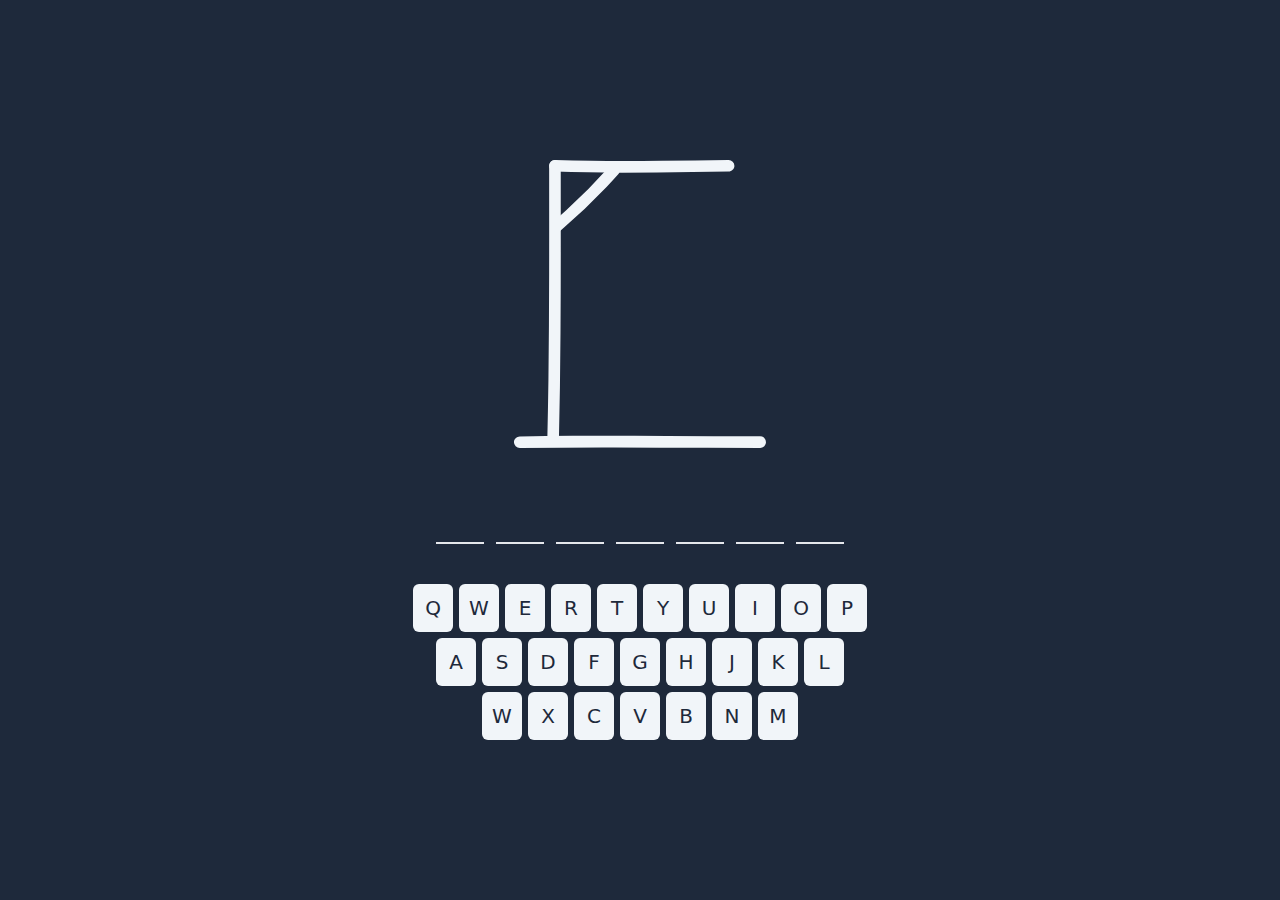
==== hangman/index.html @ 375bd5b5 "add javascript/hangman" ====
<!DOCTYPE html>
<html lang="en">
  <head>
    <meta charset="UTF-8" />
    <link rel="icon" type="image/svg+xml" href="favicon.svg" />
    <meta name="viewport" content="width=device-width, initial-scale=1.0" />
    <title>JavaScript Hangman</title>
    <script type="module" crossorigin src="assets/main.c4452b2c.js"></script>
    <link rel="stylesheet" href="assets/main.bac6d2be.css">
  </head>

  <body class="bg-slate-800 h-screen flex items-center justify-center">
    <div class="flex flex-col items-center select-none gap-10 w-max">
      <img id="hangman" class="w-72 h-72" src="assets/hangman-1.8768fee9.svg" />
      <div id="attempt" class="flex gap-3 justify-center text-center">
        <span
          class="font-semibold text-slate-100 text-4xl border-b-2 w-12 h-14 uppercase"
        ></span>
      </div>
      <div id="keyboard" class="keyboard flex flex-col flex-wrap gap-1.5 text-center">
        <section class="flex gap-1.5 justify-center">
          <button
            class="bg-slate-100 hover:bg-slate-300 text-slate-800 text-xl font-medium rounded-md w-10 h-12 disabled:bg-slate-600 disabled:text-slate-800 uppercase"
          ></button>
        </section>
      </div>
    </div>
    <div
      id="modal"
      class="hidden h-screen w-screen absolute flex justify-center items-center bg-black bg-opacity-70"
    >
      <div
        class="bg-slate-700 text-2xl font-medium text-slate-100 rounded-lg py-5 px-10 flex flex-col gap-4"
      >
        <div class="title"></div>
        <button
          class="bg-slate-600 hover:bg-slate-500 text-slate-100 text-base rounded-lg py-1 px-3"
        >
          Try Again
        </button>
      </div>
    </div>

    
  </body>
</html>
---- hangman/assets/main.bac6d2be.css ----
*,:before,:after{box-sizing:border-box;border-width:0;border-style:solid;border-color:#e5e7eb}:before,:after{--tw-content: ""}html{line-height:1.5;-webkit-text-size-adjust:100%;-moz-tab-size:4;-o-tab-size:4;tab-size:4;font-family:ui-sans-serif,system-ui,-apple-system,BlinkMacSystemFont,Segoe UI,Roboto,Helvetica Neue,Arial,Noto Sans,sans-serif,"Apple Color Emoji","Segoe UI Emoji",Segoe UI Symbol,"Noto Color Emoji";font-feature-settings:normal}body{margin:0;line-height:inherit}hr{height:0;color:inherit;border-top-width:1px}abbr:where([title]){-webkit-text-decoration:underline dotted;text-decoration:underline dotted}h1,h2,h3,h4,h5,h6{font-size:inherit;font-weight:inherit}a{color:inherit;text-decoration:inherit}b,strong{font-weight:bolder}code,kbd,samp,pre{font-family:ui-monospace,SFMono-Regular,Menlo,Monaco,Consolas,Liberation Mono,Courier New,monospace;font-size:1em}small{font-size:80%}sub,sup{font-size:75%;line-height:0;position:relative;vertical-align:baseline}sub{bottom:-.25em}sup{top:-.5em}table{text-indent:0;border-color:inherit;border-collapse:collapse}button,input,optgroup,select,textarea{font-family:inherit;font-size:100%;font-weight:inherit;line-height:inherit;color:inherit;margin:0;padding:0}button,select{text-transform:none}button,[type=button],[type=reset],[type=submit]{-webkit-appearance:button;background-color:transparent;background-image:none}:-moz-focusring{outline:auto}:-moz-ui-invalid{box-shadow:none}progress{vertical-align:baseline}::-webkit-inner-spin-button,::-webkit-outer-spin-button{height:auto}[type=search]{-webkit-appearance:textfield;outline-offset:-2px}::-webkit-search-decoration{-webkit-appearance:none}::-webkit-file-upload-button{-webkit-appearance:button;font:inherit}summary{display:list-item}blockquote,dl,dd,h1,h2,h3,h4,h5,h6,hr,figure,p,pre{margin:0}fieldset{margin:0;padding:0}legend{padding:0}ol,ul,menu{list-style:none;margin:0;padding:0}textarea{resize:vertical}input::-moz-placeholder,textarea::-moz-placeholder{opacity:1;color:#9ca3af}input::placeholder,textarea::placeholder{opacity:1;color:#9ca3af}button,[role=button]{cursor:pointer}:disabled{cursor:default}img,svg,video,canvas,audio,iframe,embed,object{display:block;vertical-align:middle}img,video{max-width:100%;height:auto}[hidden]{display:none}*,:before,:after{--tw-border-spacing-x: 0;--tw-border-spacing-y: 0;--tw-translate-x: 0;--tw-translate-y: 0;--tw-rotate: 0;--tw-skew-x: 0;--tw-skew-y: 0;--tw-scale-x: 1;--tw-scale-y: 1;--tw-pan-x: ;--tw-pan-y: ;--tw-pinch-zoom: ;--tw-scroll-snap-strictness: proximity;--tw-ordinal: ;--tw-slashed-zero: ;--tw-numeric-figure: ;--tw-numeric-spacing: ;--tw-numeric-fraction: ;--tw-ring-inset: ;--tw-ring-offset-width: 0px;--tw-ring-offset-color: #fff;--tw-ring-color: rgb(59 130 246 / .5);--tw-ring-offset-shadow: 0 0 #0000;--tw-ring-shadow: 0 0 #0000;--tw-shadow: 0 0 #0000;--tw-shadow-colored: 0 0 #0000;--tw-blur: ;--tw-brightness: ;--tw-contrast: ;--tw-grayscale: ;--tw-hue-rotate: ;--tw-invert: ;--tw-saturate: ;--tw-sepia: ;--tw-drop-shadow: ;--tw-backdrop-blur: ;--tw-backdrop-brightness: ;--tw-backdrop-contrast: ;--tw-backdrop-grayscale: ;--tw-backdrop-hue-rotate: ;--tw-backdrop-invert: ;--tw-backdrop-opacity: ;--tw-backdrop-saturate: ;--tw-backdrop-sepia: }::backdrop{--tw-border-spacing-x: 0;--tw-border-spacing-y: 0;--tw-translate-x: 0;--tw-translate-y: 0;--tw-rotate: 0;--tw-skew-x: 0;--tw-skew-y: 0;--tw-scale-x: 1;--tw-scale-y: 1;--tw-pan-x: ;--tw-pan-y: ;--tw-pinch-zoom: ;--tw-scroll-snap-strictness: proximity;--tw-ordinal: ;--tw-slashed-zero: ;--tw-numeric-figure: ;--tw-numeric-spacing: ;--tw-numeric-fraction: ;--tw-ring-inset: ;--tw-ring-offset-width: 0px;--tw-ring-offset-color: #fff;--tw-ring-color: rgb(59 130 246 / .5);--tw-ring-offset-shadow: 0 0 #0000;--tw-ring-shadow: 0 0 #0000;--tw-shadow: 0 0 #0000;--tw-shadow-colored: 0 0 #0000;--tw-blur: ;--tw-brightness: ;--tw-contrast: ;--tw-grayscale: ;--tw-hue-rotate: ;--tw-invert: ;--tw-saturate: ;--tw-sepia: ;--tw-drop-shadow: ;--tw-backdrop-blur: ;--tw-backdrop-brightness: ;--tw-backdrop-contrast: ;--tw-backdrop-grayscale: ;--tw-backdrop-hue-rotate: ;--tw-backdrop-invert: ;--tw-backdrop-opacity: ;--tw-backdrop-saturate: ;--tw-backdrop-sepia: }.wrong:disabled{--tw-bg-opacity: 1;background-color:rgb(153 27 27 / var(--tw-bg-opacity))}.wrong:hover:disabled{--tw-bg-opacity: 1;background-color:rgb(153 27 27 / var(--tw-bg-opacity))}.wrong{opacity:.6}.visible{visibility:visible}.invisible{visibility:hidden}.collapse{visibility:collapse}.static{position:static}.fixed{position:fixed}.absolute{position:absolute}.relative{position:relative}.block{display:block}.flex{display:flex}.table{display:table}.contents{display:contents}.hidden{display:none}.h-screen{height:100vh}.h-72{height:18rem}.h-14{height:3.5rem}.h-12{height:3rem}.w-max{width:-moz-max-content;width:max-content}.w-72{width:18rem}.w-12{width:3rem}.w-10{width:2.5rem}.w-screen{width:100vw}.shrink{flex-shrink:1}.transform{transform:translate(var(--tw-translate-x),var(--tw-translate-y)) rotate(var(--tw-rotate)) skew(var(--tw-skew-x)) skewY(var(--tw-skew-y)) scaleX(var(--tw-scale-x)) scaleY(var(--tw-scale-y))}.select-none{-webkit-user-select:none;-moz-user-select:none;user-select:none}.flex-col{flex-direction:column}.flex-wrap{flex-wrap:wrap}.items-center{align-items:center}.justify-center{justify-content:center}.gap-10{gap:2.5rem}.gap-3{gap:.75rem}.gap-1\.5{gap:.375rem}.gap-1{gap:.25rem}.gap-4{gap:1rem}.rounded-md{border-radius:.375rem}.rounded-lg{border-radius:.5rem}.rounded{border-radius:.25rem}.border{border-width:1px}.border-b-2{border-bottom-width:2px}.bg-slate-800{--tw-bg-opacity: 1;background-color:rgb(30 41 59 / var(--tw-bg-opacity))}.bg-slate-100{--tw-bg-opacity: 1;background-color:rgb(241 245 249 / var(--tw-bg-opacity))}.bg-black{--tw-bg-opacity: 1;background-color:rgb(0 0 0 / var(--tw-bg-opacity))}.bg-slate-700{--tw-bg-opacity: 1;background-color:rgb(51 65 85 / var(--tw-bg-opacity))}.bg-slate-600{--tw-bg-opacity: 1;background-color:rgb(71 85 105 / var(--tw-bg-opacity))}.bg-opacity-70{--tw-bg-opacity: .7}.py-5{padding-top:1.25rem;padding-bottom:1.25rem}.px-10{padding-left:2.5rem;padding-right:2.5rem}.py-1{padding-top:.25rem;padding-bottom:.25rem}.px-3{padding-left:.75rem;padding-right:.75rem}.text-center{text-align:center}.text-4xl{font-size:2.25rem;line-height:2.5rem}.text-xl{font-size:1.25rem;line-height:1.75rem}.text-2xl{font-size:1.5rem;line-height:2rem}.text-base{font-size:1rem;line-height:1.5rem}.font-semibold{font-weight:600}.font-medium{font-weight:500}.uppercase{text-transform:uppercase}.text-slate-100{--tw-text-opacity: 1;color:rgb(241 245 249 / var(--tw-text-opacity))}.text-slate-800{--tw-text-opacity: 1;color:rgb(30 41 59 / var(--tw-text-opacity))}.shadow{--tw-shadow: 0 1px 3px 0 rgb(0 0 0 / .1), 0 1px 2px -1px rgb(0 0 0 / .1);--tw-shadow-colored: 0 1px 3px 0 var(--tw-shadow-color), 0 1px 2px -1px var(--tw-shadow-color);box-shadow:var(--tw-ring-offset-shadow, 0 0 #0000),var(--tw-ring-shadow, 0 0 #0000),var(--tw-shadow)}.outline{outline-style:solid}.hover\:bg-slate-300:hover{--tw-bg-opacity: 1;background-color:rgb(203 213 225 / var(--tw-bg-opacity))}.hover\:bg-slate-500:hover{--tw-bg-opacity: 1;background-color:rgb(100 116 139 / var(--tw-bg-opacity))}.disabled\:bg-slate-600:disabled{--tw-bg-opacity: 1;background-color:rgb(71 85 105 / var(--tw-bg-opacity))}.disabled\:text-slate-800:disabled{--tw-text-opacity: 1;color:rgb(30 41 59 / var(--tw-text-opacity))}
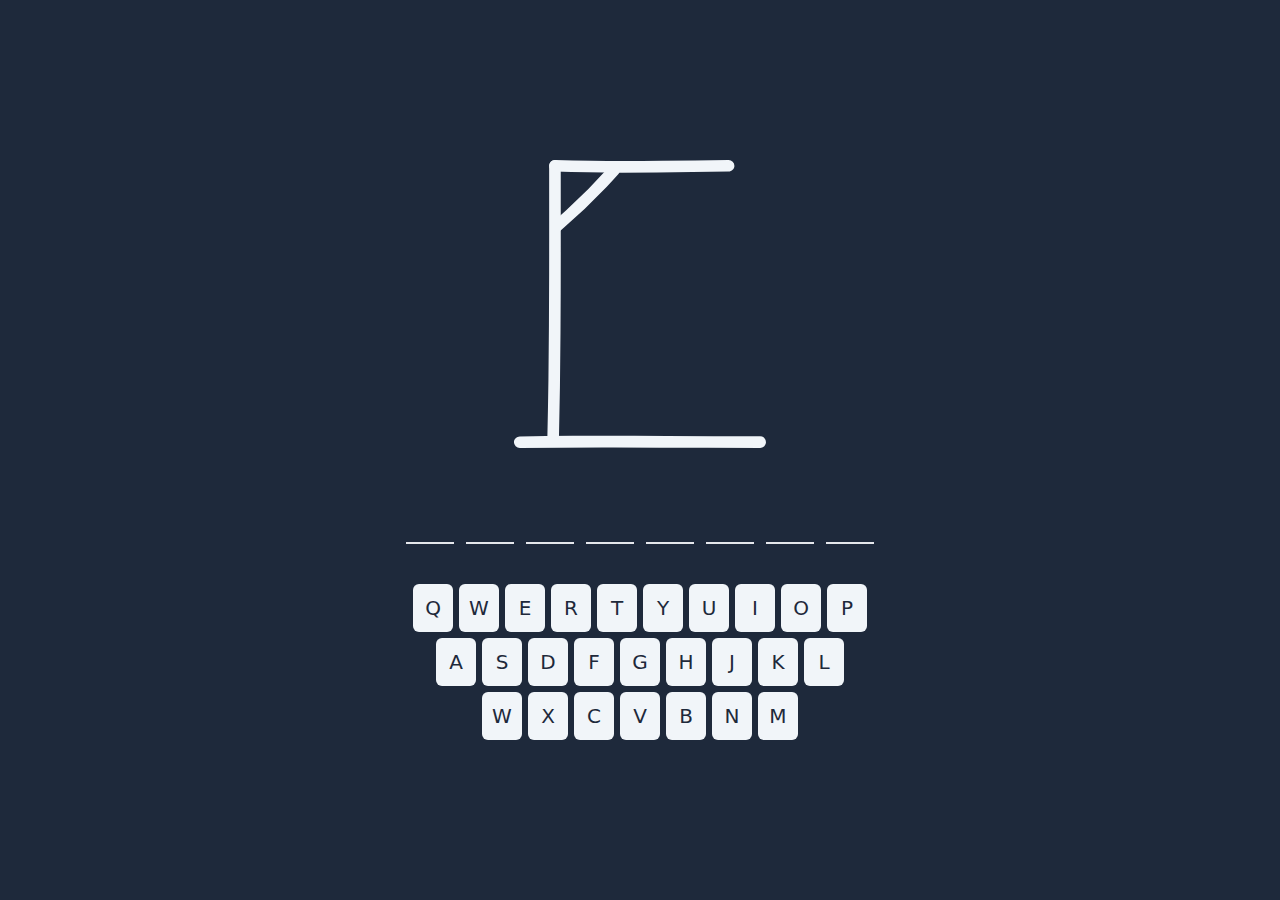
==== commit 615cda76: "fix static files" ====
--- a/hangman/index.html
+++ b/hangman/index.html
@@ -5,13 +5,13 @@
     <link rel="icon" type="image/svg+xml" href="favicon.svg" />
     <meta name="viewport" content="width=device-width, initial-scale=1.0" />
     <title>JavaScript Hangman</title>
-    <script type="module" crossorigin src="assets/main.c4452b2c.js"></script>
+    <script type="module" crossorigin src="assets/main.65e3c533.js"></script>
     <link rel="stylesheet" href="assets/main.bac6d2be.css">
   </head>
 
   <body class="bg-slate-800 h-screen flex items-center justify-center">
     <div class="flex flex-col items-center select-none gap-10 w-max">
-      <img id="hangman" class="w-72 h-72" src="assets/hangman-1.8768fee9.svg" />
+      <img id="hangman" class="w-72 h-72" src="assets/hangman-1.svg" />
       <div id="attempt" class="flex gap-3 justify-center text-center">
         <span
           class="font-semibold text-slate-100 text-4xl border-b-2 w-12 h-14 uppercase"
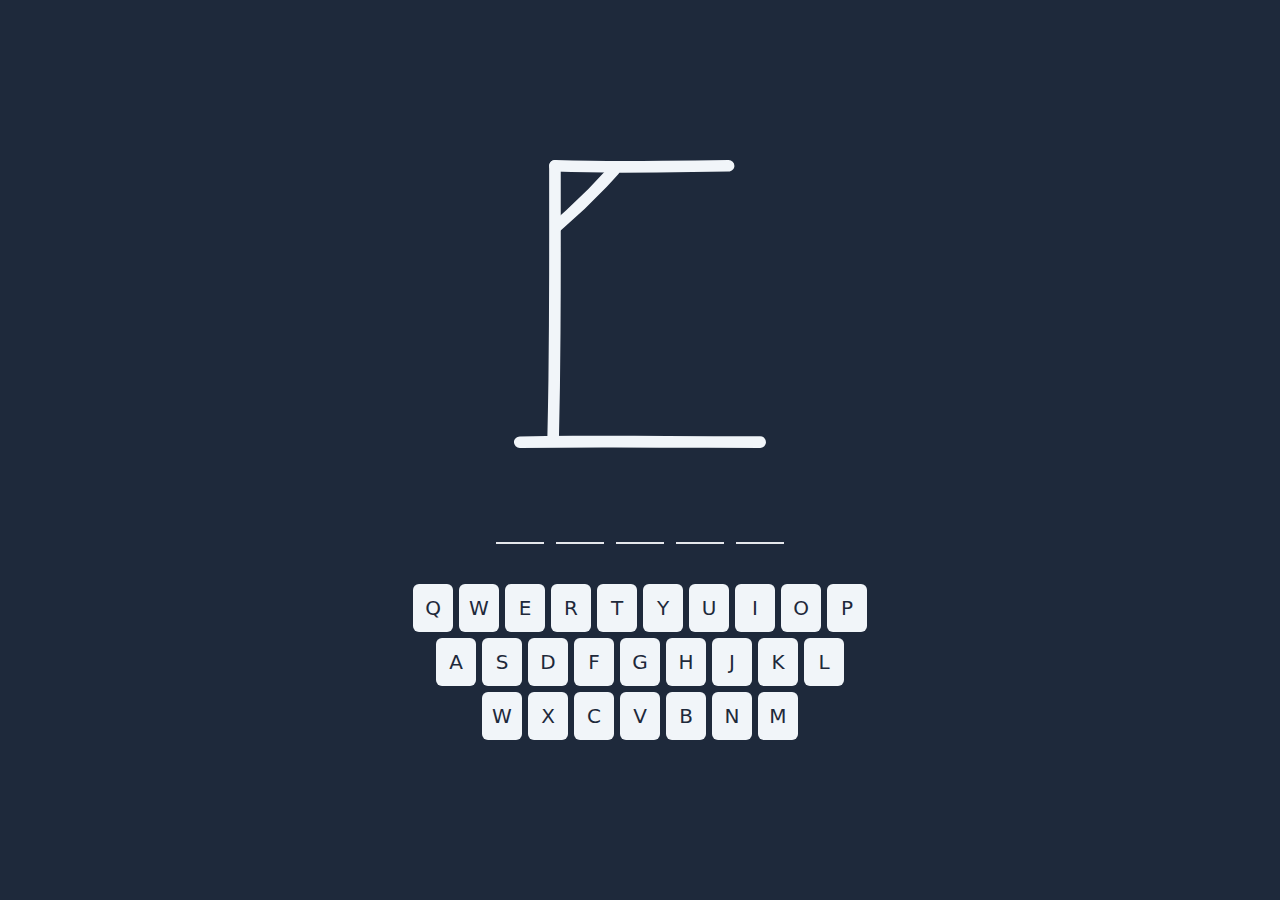
==== commit 86a87823: "fix favicon" ====
--- a/hangman/index.html
+++ b/hangman/index.html
@@ -2,16 +2,15 @@
 <html lang="en">
   <head>
     <meta charset="UTF-8" />
-    <link rel="icon" type="image/svg+xml" href="favicon.svg" />
     <meta name="viewport" content="width=device-width, initial-scale=1.0" />
     <title>JavaScript Hangman</title>
     <script type="module" crossorigin src="assets/main.65e3c533.js"></script>
-    <link rel="stylesheet" href="assets/main.bac6d2be.css">
+    <link rel="stylesheet" href="assets/main.bac6d2be.css" />
   </head>
 
   <body class="bg-slate-800 h-screen flex items-center justify-center">
     <div class="flex flex-col items-center select-none gap-10 w-max">
-      <img id="hangman" class="w-72 h-72" src="assets/hangman-1.svg" />
+      <img id="hangman" class="w-72 h-72" src="./hangman-0.svg" />
       <div id="attempt" class="flex gap-3 justify-center text-center">
         <span
           class="font-semibold text-slate-100 text-4xl border-b-2 w-12 h-14 uppercase"
@@ -40,7 +39,5 @@
         </button>
       </div>
     </div>
-
-    
   </body>
 </html>
